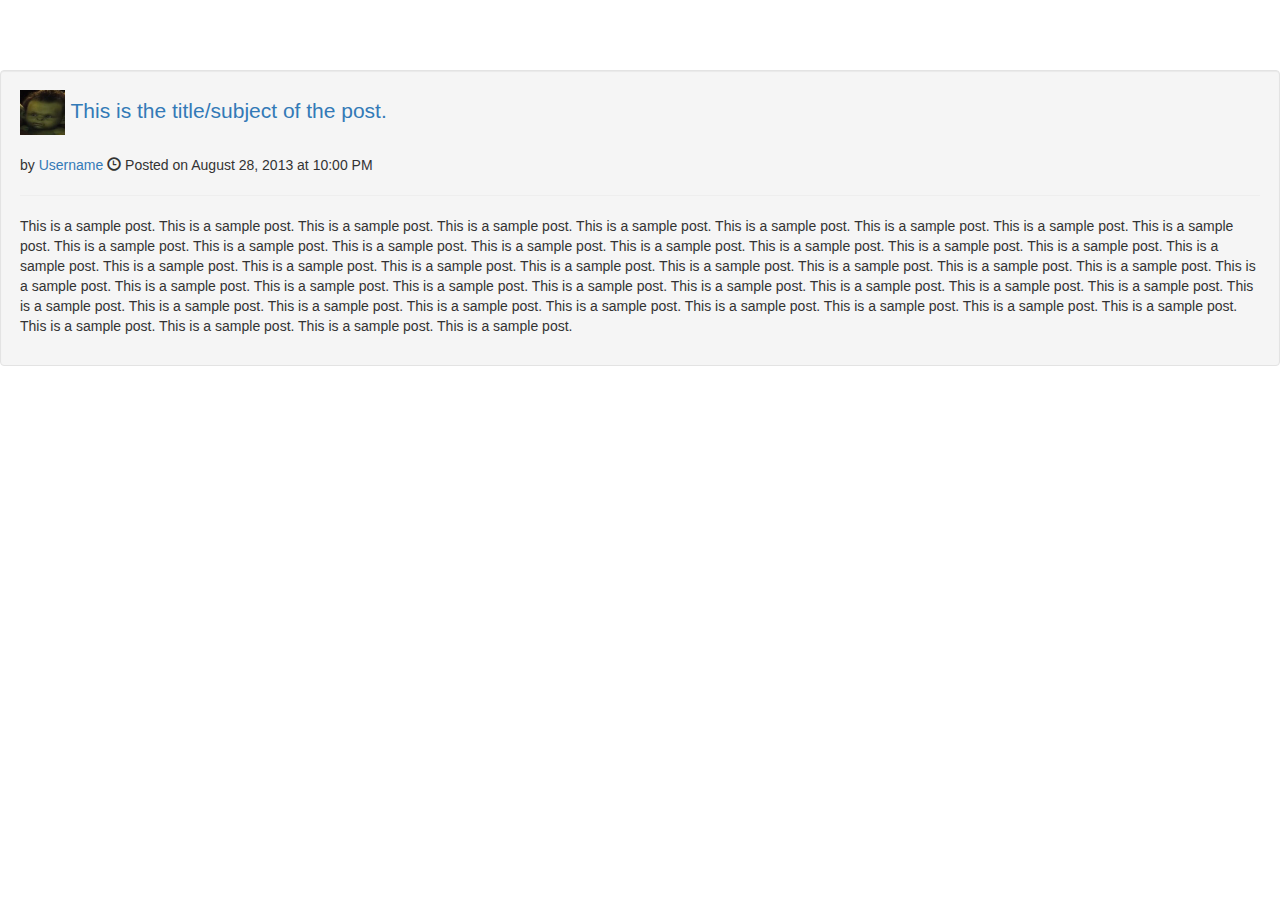
==== post/index.html @ 5ef22675 "Post view" ====
<!-- This is the html file that has all the attributes of an individual post. 
Included is the profile picture, specified by id="profile-picture", the username of whoever
created the post, specified by id="username", the description/contents of the post, specified 
by id="description".
NOTE: The date and time are in each post, but it is not given the correct value nor is it 
specified by a specific id tag. If the date needs to be in the post it has to be updated by someone. -->

<!DOCTYPE html>
<html lang="en">
<head>

    <meta charset="utf-8">
    <meta http-equiv="X-UA-Compatible" content="IE=edge">
    <meta name="viewport" content="width=device-width, initial-scale=1">
    <meta name="description" content="">
    <meta name="author" content="">

    <title>Post</title>

    <!-- Bootstrap Core CSS -->
    <link href="css/bootstrap.min.css" rel="stylesheet">

    <!-- Custom CSS -->
    <link href="css/blog-home.css" rel="stylesheet">

    <!-- HTML5 Shim and Respond.js IE8 support of HTML5 elements and media queries -->
    <!-- WARNING: Respond.js doesn't work if you view the page via file:// -->
    <!--[if lt IE 9]>
        <script src="https://oss.maxcdn.com/libs/html5shiv/3.7.0/html5shiv.js"></script>
        <script src="https://oss.maxcdn.com/libs/respond.js/1.4.2/respond.min.js"></script>
    <![endif]-->

</head>

<body>
<div class="well">
    <div>
        <!-- A post without a picture -->
        <p class="lead">
            <img src="test.jpg" alt="profile_picture" id="profile-picture" width="45px" height="45px"/> <a href="#" id="subject">This is the title/subject of the post.</a> 
        </p>
        <p>
            by <a href="index.php" id="username">Username</a> <span class="glyphicon glyphicon-time"></span> Posted on August 28, 2013 at 10:00 PM
        </p>
        <hr>
        <!--
        <img class="img-responsive" src="http://placehold.it/900x300" alt="">
        <hr> -->
        <p id="description">This is a sample post. This is a sample post. This is a sample post. This is a sample post. This is a sample post. This is a sample post. This is a sample post. This is a sample post. This is a sample post. This is a sample post. This is a sample post. This is a sample post. This is a sample post. This is a sample post. This is a sample post. This is a sample post. This is a sample post. This is a sample post. This is a sample post. This is a sample post. This is a sample post. This is a sample post. This is a sample post. This is a sample post. This is a sample post. This is a sample post. This is a sample post. This is a sample post. This is a sample post. This is a sample post. This is a sample post. This is a sample post. This is a sample post. This is a sample post. This is a sample post. This is a sample post. This is a sample post. This is a sample post. This is a sample post. This is a sample post. This is a sample post. This is a sample post. This is a sample post. This is a sample post. This is a sample post. This is a sample post. This is a sample post. This is a sample post. </p>
    </div>
</div>
    <!-- jQuery -->
    <script src="js/jquery.js"></script>

    <!-- Bootstrap Core JavaScript -->
    <script src="js/bootstrap.min.js"></script>

</body>

</html>
---- post/css/blog-home.css ----
/*!
 * Start Bootstrap - Blog Home HTML Template (http://startbootstrap.com)
 * Code licensed under the Apache License v2.0.
 * For details, see http://www.apache.org/licenses/LICENSE-2.0.
 */

body {
    padding-top: 70px; /* Required padding for .navbar-fixed-top. Remove if using .navbar-static-top. Change if height of navigation changes. */
}

footer {
    margin: 50px 0;
}

.pro-picture{
	width: 50px;
	column-count: 2;
	column-gap: 20px;
	height: 150px;
}
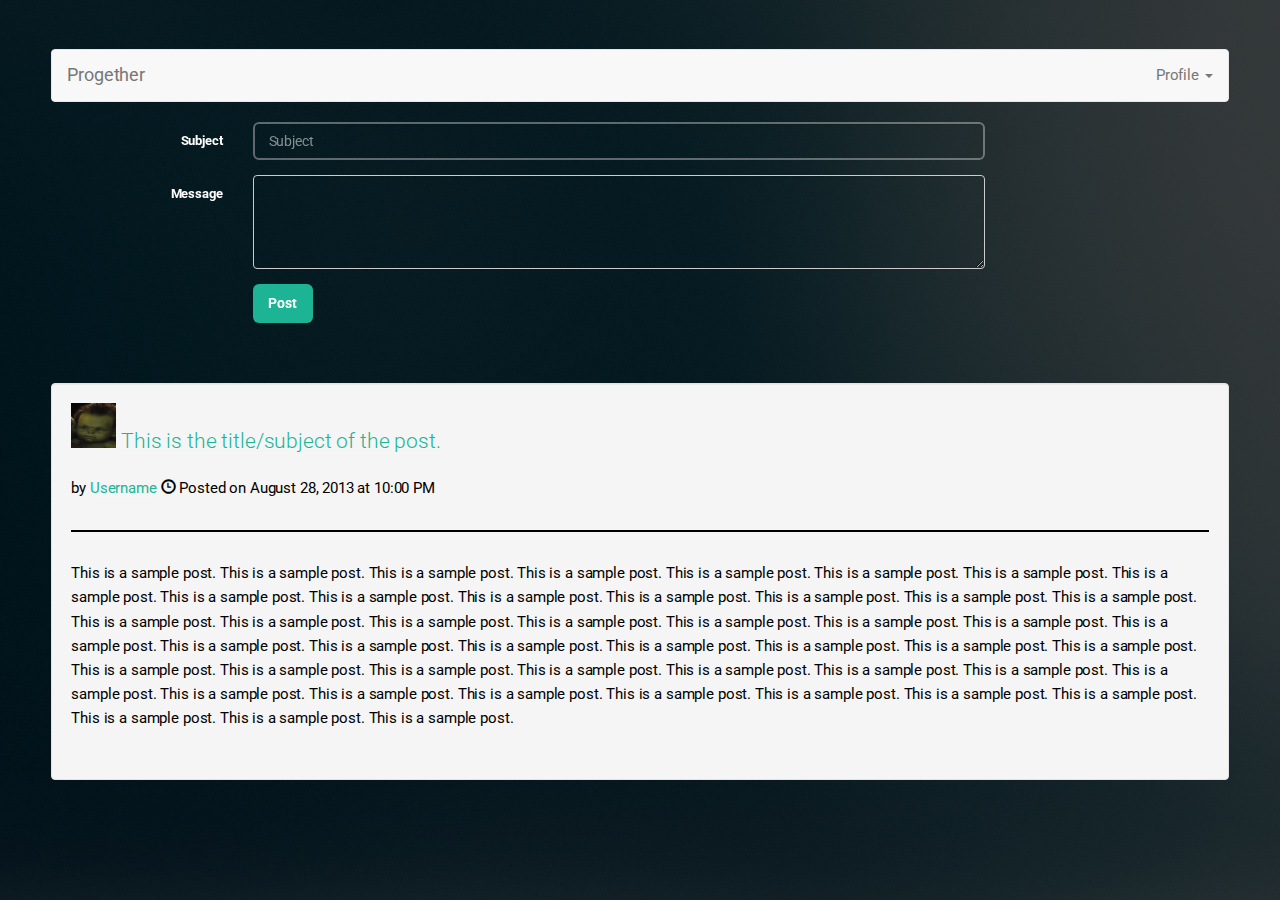
==== commit 4adeb335: "changed css and added other stuff" ====
--- a/post/index.html
+++ b/post/index.html
@@ -19,20 +19,86 @@
 
     <!-- Bootstrap Core CSS -->
     <link href="css/bootstrap.min.css" rel="stylesheet">
-
+    <link href="css/main.css" rel="stylesheet">
     <!-- Custom CSS -->
     <link href="css/blog-home.css" rel="stylesheet">
-
+    
+    <link href="navbar-fixed-top.css" rel="stylesheet">
     <!-- HTML5 Shim and Respond.js IE8 support of HTML5 elements and media queries -->
     <!-- WARNING: Respond.js doesn't work if you view the page via file:// -->
     <!--[if lt IE 9]>
         <script src="https://oss.maxcdn.com/libs/html5shiv/3.7.0/html5shiv.js"></script>
         <script src="https://oss.maxcdn.com/libs/respond.js/1.4.2/respond.min.js"></script>
     <![endif]-->
+  
+  <nav class="navbar navbar-default">
+  <div class="container-fluid">
+    <!-- Brand and toggle get grouped for better mobile display -->
+    <div class="navbar-header">
+      <button type="button" class="navbar-toggle collapsed" data-toggle="collapse" data-target="#bs-example-navbar-collapse-1" aria-expanded="false">
+        <span class="sr-only">Toggle navigation</span>
+        <span class="icon-bar"></span>
+        <span class="icon-bar"></span>
+        <span class="icon-bar"></span>
+      </button>
+      <a class="navbar-brand" href="#">Progether</a>
+    </div>
+    <!-- Collect the nav links, forms, and other content for toggling -->
+    <!--
+      <form class="navbar-form navbar-left" role="search">
+        <div class="form-group">
+          <input type="text" class="form-control" placeholder="Search">
+        </div>
+        <button type="submit" class="btn btn-default">Submit</button>
+      </form>-->
+      <ul class="nav navbar-nav navbar-right">
+        <li class="dropdown">
+          <a href="#" class="dropdown-toggle" data-toggle="dropdown" role="button" aria-haspopup="true" aria-expanded="false">Profile <span class="caret"></span></a>
+          <ul class="dropdown-menu">
+            <li><a href="#">Action</a></li>
+            <li><a href="#">Another action</a></li>
+            <li><a href="#">Something else here</a></li>
+            <li role="separator" class="divider"></li>
+            <li><a href="#">Logout</a></li>
+          </ul>
+        </li>
+      </ul>
+    </div><!-- /.navbar-collapse -->
+  </div><!-- /.container-fluid -->
+</nav>
 
 </head>
 
 <body>
+
+    
+    <form class="form-horizontal" role="form" method="post" action="index.php">
+    <div class="form-group">
+        <label for="name" class="col-sm-2 control-label">Subject</label>
+        <div class="col-sm-10">
+            <input type="text" class="form-control" id="name" name="name" placeholder="Subject" value="">
+        </div>
+    </div>
+    <div class="form-group">
+        <label for="message" class="col-sm-2 control-label">Message</label>
+        <div class="col-sm-10">
+            <textarea class="form-control" rows="4" name="message"></textarea>
+        </div>
+    </div>
+    <div class="form-group">
+        <div class="col-sm-10 col-sm-offset-2">
+            <input id="submit" name="submit" type="submit" value="Post" class="btn btn-primary">
+        </div>
+    </div>
+    <div class="form-group">
+        <div class="col-sm-10 col-sm-offset-2">
+            <! Will be used to display an alert to the user>
+        </div>
+    </div>
+</form>
+    
+    
+    
 <div class="well">
     <div>
         <!-- A post without a picture -->
@@ -51,10 +117,9 @@
 </div>
     <!-- jQuery -->
     <script src="js/jquery.js"></script>
-
     <!-- Bootstrap Core JavaScript -->
     <script src="js/bootstrap.min.js"></script>
-
+    <script src="js/main.js"></script>
 </body>
 
 </html>
--- a/post/css/main.css
+++ b/post/css/main.css
@@ -0,0 +1,1192 @@
+@import url(font-awesome.min.css);
+@import url("http://fonts.googleapis.com/css?family=Roboto:400,700");
+
+/*
+	Eventually by HTML5 UP
+	html5up.net | @n33co
+	Free for personal and commercial use under the CCA 3.0 license (html5up.net/license)
+*/
+
+/* Reset */
+
+
+	html, body, div, span, applet, object, iframe, h1, h2, h3, h4, h5, h6, p, blockquote, pre, a, abbr, acronym, address, big, cite, code, del, dfn, em, img, ins, kbd, q, s, samp, small, strike, strong, sub, sup, tt, var, b, u, i, center, dl, dt, dd, ol, ul, li, fieldset, form, label, legend, table, caption, tbody, tfoot, thead, tr, th, td, article, aside, canvas, details, embed, figure, figcaption, footer, header, hgroup, menu, nav, output, ruby, section, summary, time, mark, audio, video {
+		margin: 0;
+		padding: 0;
+		border: 0;
+		font-size: 100%;
+		font: inherit;
+		vertical-align: baseline;
+	}
+
+	article, aside, details, figcaption, figure, footer, header, hgroup, menu,  section {
+		display: block;
+	}
+
+	body {
+		line-height: 1;
+	}
+
+	ol, ul {
+		list-style: none;
+	}
+
+	blockquote, q {
+		quotes: none;
+	}
+
+	blockquote:before, blockquote:after, q:before, q:after {
+		content: '';
+		content: none;
+	}
+
+	table {
+		border-collapse: collapse;
+		border-spacing: 0;
+	}
+
+	body {
+		-webkit-text-size-adjust: none;
+	}
+
+/* Box Model */
+
+	*, *:before, *:after {
+		-moz-box-sizing: border-box;
+		-webkit-box-sizing: border-box;
+		box-sizing: border-box;
+	}
+
+/* Basic */
+
+	@-ms-viewport {
+		width: device-width;
+	}
+
+	body {
+		-ms-overflow-style: scrollbar;
+	}
+
+	@media screen and (max-width: 480px) {
+
+		html, body {
+			min-width: 320px;
+		}
+
+	}
+
+	html, body {
+		height: 100%;
+		overflow-x: hidden;
+		width: 100%;
+	}
+
+		@media screen and (max-height: 640px) {
+
+			html, body {
+				
+				min-height: 100%;
+			}
+
+		}
+
+	body {
+		display: -moz-flex;
+		display: -webkit-flex;
+		display: -ms-flex;
+		display: flex;
+		-moz-flex-direction: column;
+		-webkit-flex-direction: column;
+		-ms-flex-direction: column;
+		flex-direction: column;
+		-moz-justify-content: center;
+		-webkit-justify-content: center;
+		-ms-justify-content: center;
+		justify-content: center;
+		background-color: #000;
+		padding: 6em 4em 4em 4em;
+	}
+
+		body > * {
+			position: relative;
+			z-index: 2;
+		}
+
+		body.is-loading *, body.is-loading *:before, body.is-loading *:after {
+			-moz-animation: none !important;
+			-webkit-animation: none !important;
+			-ms-animation: none !important;
+			animation: none !important;
+			-moz-transition: none !important;
+			-webkit-transition: none !important;
+			-ms-transition: none !important;
+			transition: none !important;
+		}
+
+		@media screen and (max-width: 1680px) {
+
+			body {
+				padding: 6em 3.5em 3.5em 3.5em;
+			}
+
+		}
+
+		@media screen and (max-width: 736px) {
+
+			body {
+				padding: 5em 2em 2em 2em;
+			}
+
+		}
+
+		@media screen and (max-width: 360px) {
+
+			body {
+				padding: 5em 1.25em 1.25em 1.25em;
+			}
+
+		}
+
+/* BG */
+
+	#bg {
+		-moz-transition: opacity 2s ease-in-out;
+		-webkit-transition: opacity 2s ease-in-out;
+		-ms-transition: opacity 2s ease-in-out;
+		transition: opacity 2s ease-in-out;
+		height: 100%;
+		left: 0;
+		opacity: 0.25;
+		position: fixed;
+		top: 0;
+		width: 100%;
+		z-index: 1;
+	}
+
+		#bg div {
+			-moz-transition: opacity 3s ease, visibility 3s;
+			-webkit-transition: opacity 3s ease, visibility 3s;
+			-ms-transition: opacity 3s ease, visibility 3s;
+			transition: opacity 3s ease, visibility 3s;
+			background-size: cover;
+			height: 100%;
+			left: 0;
+			opacity: 0;
+			position: absolute;
+			top: 0;
+			visibility: hidden;
+			width: 150%;
+		}
+
+			#bg div.visible {
+				-moz-animation: bg 45s linear infinite;
+				-webkit-animation: bg 45s linear infinite;
+				-ms-animation: bg 45s linear infinite;
+				animation: bg 45s linear infinite;
+				opacity: 1;
+				visibility: visible;
+				z-index: 1;
+			}
+
+				#bg div.visible.top {
+					z-index: 2;
+				}
+
+				@media screen and (max-width: 1280px) {
+
+					#bg div.visible {
+						-moz-animation: bg 29.25s linear infinite;
+						-webkit-animation: bg 29.25s linear infinite;
+						-ms-animation: bg 29.25s linear infinite;
+						animation: bg 29.25s linear infinite;
+					}
+
+				}
+
+				@media screen and (max-width: 736px) {
+
+					#bg div.visible {
+						-moz-animation: bg 18s linear infinite;
+						-webkit-animation: bg 18s linear infinite;
+						-ms-animation: bg 18s linear infinite;
+						animation: bg 18s linear infinite;
+					}
+
+				}
+
+			#bg div:only-child {
+				-moz-animation-direction: alternate !important;
+				-webkit-animation-direction: alternate !important;
+				-ms-animation-direction: alternate !important;
+				animation-direction: alternate !important;
+			}
+
+		body.is-loading #bg {
+			opacity: 0;
+		}
+
+	@-moz-keyframes bg {
+		0% {
+			-moz-transform: translateX(0);
+			-webkit-transform: translateX(0);
+			-ms-transform: translateX(0);
+			transform: translateX(0);
+		}
+
+		100% {
+			-moz-transform: translateX(-25%);
+			-webkit-transform: translateX(-25%);
+			-ms-transform: translateX(-25%);
+			transform: translateX(-25%);
+		}
+	}
+
+	@-webkit-keyframes bg {
+		0% {
+			-moz-transform: translateX(0);
+			-webkit-transform: translateX(0);
+			-ms-transform: translateX(0);
+			transform: translateX(0);
+		}
+
+		100% {
+			-moz-transform: translateX(-25%);
+			-webkit-transform: translateX(-25%);
+			-ms-transform: translateX(-25%);
+			transform: translateX(-25%);
+		}
+	}
+
+	@-ms-keyframes bg {
+		0% {
+			-moz-transform: translateX(0);
+			-webkit-transform: translateX(0);
+			-ms-transform: translateX(0);
+			transform: translateX(0);
+		}
+
+		100% {
+			-moz-transform: translateX(-25%);
+			-webkit-transform: translateX(-25%);
+			-ms-transform: translateX(-25%);
+			transform: translateX(-25%);
+		}
+	}
+
+	@keyframes bg {
+		0% {
+			-moz-transform: translateX(0);
+			-webkit-transform: translateX(0);
+			-ms-transform: translateX(0);
+			transform: translateX(0);
+		}
+
+		100% {
+			-moz-transform: translateX(-25%);
+			-webkit-transform: translateX(-25%);
+			-ms-transform: translateX(-25%);
+			transform: translateX(-25%);
+		}
+	}
+
+/* Type */
+
+	body, input, select, textarea {
+		color: rgba(255, 255, 255, 0.75);
+		font-family: "Roboto", sans-serif;
+		font-size: 16pt;
+		font-weight: 400;
+		letter-spacing: -0.01em;
+		line-height: 1.65em;
+	}
+
+		@media screen and (max-width: 1680px) {
+
+			body, input, select, textarea {
+				font-size: 12pt;
+			}
+
+		}
+
+		@media screen and (max-width: 1280px) {
+
+			body, input, select, textarea {
+				font-size: 11pt;
+			}
+
+		}
+
+		@media screen and (max-width: 980px) {
+
+			body, input, select, textarea {
+				font-size: 12pt;
+			}
+
+		}
+
+		@media screen and (max-width: 736px) {
+
+			body, input, select, textarea {
+				font-size: 12pt;
+			}
+
+		}
+
+		@media screen and (max-width: 480px) {
+
+			body, input, select, textarea {
+				font-size: 12pt;
+			}
+
+		}
+
+	a {
+		-moz-transition: border-bottom-color 0.2s ease, color 0.2s ease;
+		-webkit-transition: border-bottom-color 0.2s ease, color 0.2s ease;
+		-ms-transition: border-bottom-color 0.2s ease, color 0.2s ease;
+		transition: border-bottom-color 0.2s ease, color 0.2s ease;
+		border-bottom: dotted 1px rgba(255, 255, 255, 0.25);
+		color: #1cb495;
+		text-decoration: none;
+	}
+
+		a:hover {
+			border-bottom-color: transparent;
+			color: #1cb495 !important;
+			text-decoration: none;
+		}
+
+	strong, b {
+		color: #fff;
+		font-weight: 700;
+	}
+
+	em, i {
+		font-style: italic;
+	}
+
+	p {
+		margin: 0 0 2em 0;
+		color: #000;
+	}
+
+	h1, h2, h3, h4, h5, h6 {
+		color: #fff;
+		font-weight: 700;
+		line-height: 1em;
+		margin: 0 0 1em 0;
+	}
+
+		h1 a, h2 a, h3 a, h4 a, h5 a, h6 a {
+			color: inherit;
+			text-decoration: none;
+		}
+
+	h1 {
+		font-size: 2.5em;
+		line-height: 1.25em;
+	}
+
+	h2 {
+		font-size: 1.75em;
+		line-height: 1.5em;
+	}
+
+	h3 {
+		font-size: 1.35em;
+		line-height: 1.5em;
+	}
+
+	h4 {
+		font-size: 1.1em;
+		line-height: 1.5em;
+	}
+
+	h5 {
+		font-size: 0.9em;
+		line-height: 1.5em;
+	}
+
+	h6 {
+		font-size: 0.7em;
+		line-height: 1.5em;
+	}
+
+	sub {
+		font-size: 0.8em;
+		position: relative;
+		top: 0.5em;
+	}
+
+	sup {
+		font-size: 0.8em;
+		position: relative;
+		top: -0.5em;
+	}
+
+	blockquote {
+		border-left: solid 8px rgba(255, 255, 255, 0.35);
+		font-style: italic;
+		margin: 0 0 2em 0;
+		padding: 0.5em 0 0.5em 2em;
+	}
+
+	code {
+		background: rgba(255, 255, 255, 0.125);
+		border-radius: 6px;
+		border: solid 2px rgba(255, 255, 255, 0.35);
+		font-family: "Courier New", monospace;
+		font-size: 0.9em;
+		margin: 0 0.25em;
+		padding: 0.25em 0.65em;
+	}
+
+	pre {
+		-webkit-overflow-scrolling: touch;
+		font-family: "Courier New", monospace;
+		font-size: 0.9em;
+		margin: 0 0 2em 0;
+	}
+
+		pre code {
+			display: block;
+			line-height: 1.75em;
+			padding: 1em 1.5em;
+			overflow-x: auto;
+		}
+
+	hr {
+		border: 0;
+		border-bottom: solid 2px #000;
+		margin: 2em 0;
+		
+	}
+
+		hr.major {
+			margin: 3em 0;
+		}
+
+/* Section/Article */
+
+	section.special, article.special {
+		text-align: center;
+	}
+
+	header p {
+		color: rgba(255, 255, 255, 0.5);
+		position: relative;
+		margin: 0 0 1.5em 0;
+	}
+
+	header h2 + p {
+		font-size: 1.25em;
+		margin-top: -1em;
+		line-height: 1.5em;
+	}
+
+	header h3 + p {
+		font-size: 1.1em;
+		margin-top: -0.8em;
+		line-height: 1.5em;
+	}
+
+	header h4 + p,
+	header h5 + p,
+	header h6 + p {
+		font-size: 0.9em;
+		margin-top: -0.6em;
+		line-height: 1.5em;
+	}
+
+	@media screen and (max-width: 980px) {
+
+		header br {
+			display: none;
+		}
+
+	}
+
+	@media screen and (max-width: 736px) {
+
+		header br {
+			display: inline;
+		}
+
+	}
+
+	@media screen and (max-width: 480px) {
+
+		header br {
+			display: none;
+		}
+
+	}
+
+/* Icon */
+
+	.icon {
+		text-decoration: none;
+		border-bottom: none;
+		position: relative;
+	}
+
+		.icon:before {
+			-moz-osx-font-smoothing: grayscale;
+			-webkit-font-smoothing: antialiased;
+			font-family: FontAwesome;
+			font-style: normal;
+			font-weight: normal;
+			text-transform: none !important;
+		}
+
+		.icon > .label {
+			display: none;
+		}
+
+/* List */
+
+	ol {
+		list-style: decimal;
+		margin: 0 0 2em 0;
+		padding-left: 1.25em;
+	}
+
+		ol li {
+			padding-left: 0.25em;
+		}
+
+	ul {
+		list-style: disc;
+		margin: 0 0 2em 0;
+		padding-left: 1em;
+	}
+
+		ul li {
+			padding-left: 0.5em;
+		}
+
+		ul.icons {
+			cursor: default;
+			list-style: none;
+			padding-left: 0;
+		}
+
+			ul.icons li {
+				display: inline-block;
+				padding: 0 1em 0 0;
+			}
+
+				ul.icons li:last-child {
+					padding-right: 0;
+				}
+
+				ul.icons li .icon:before {
+					font-size: 1.25em;
+				}
+
+				ul.icons li a {
+					color: inherit;
+				}
+
+/* Form */
+
+	form {
+		margin: 0 0 2em 0;
+	}
+
+		form .message {
+			text-decoration: none;
+			-moz-transition: opacity 0.2s ease-in-out, -moz-transform 0.2s ease-in-out;
+			-webkit-transition: opacity 0.2s ease-in-out, -webkit-transform 0.2s ease-in-out;
+			-ms-transition: opacity 0.2s ease-in-out, -ms-transform 0.2s ease-in-out;
+			transition: opacity 0.2s ease-in-out, transform 0.2s ease-in-out;
+			-moz-transform: scale(1.05);
+			-webkit-transform: scale(1.05);
+			-ms-transform: scale(1.05);
+			transform: scale(1.05);
+			height: 2.75em;
+			line-height: 2.75em;
+			opacity: 0;
+		}
+
+			form .message:before {
+				-moz-osx-font-smoothing: grayscale;
+				-webkit-font-smoothing: antialiased;
+				font-family: FontAwesome;
+				font-style: normal;
+				font-weight: normal;
+				text-transform: none !important;
+			}
+
+			form .message:before {
+				margin-right: 0.5em;
+			}
+
+			form .message.visible {
+				-moz-transform: scale(1);
+				-webkit-transform: scale(1);
+				-ms-transform: scale(1);
+				transform: scale(1);
+				opacity: 1;
+			}
+
+			form .message.success {
+				color: #1cb495;
+			}
+
+				form .message.success:before {
+					content: '\f00c';
+				}
+
+			form .message.failure {
+				color: #ff2361;
+			}
+
+				form .message.failure:before {
+					content: '\f119';
+				}
+
+	label {
+		color: #fff;
+		display: block;
+		font-size: 0.9em;
+		font-weight: 700;
+		margin: 0 0 1em 0;
+	}
+
+	@-moz-keyframes focus {
+		0% {
+			-moz-transform: scale(1);
+			-webkit-transform: scale(1);
+			-ms-transform: scale(1);
+			transform: scale(1);
+		}
+
+		50% {
+			-moz-transform: scale(1.025);
+			-webkit-transform: scale(1.025);
+			-ms-transform: scale(1.025);
+			transform: scale(1.025);
+		}
+
+		100% {
+			-moz-transform: scale(1);
+			-webkit-transform: scale(1);
+			-ms-transform: scale(1);
+			transform: scale(1);
+		}
+	}
+
+	@-webkit-keyframes focus {
+		0% {
+			-moz-transform: scale(1);
+			-webkit-transform: scale(1);
+			-ms-transform: scale(1);
+			transform: scale(1);
+		}
+
+		50% {
+			-moz-transform: scale(1.025);
+			-webkit-transform: scale(1.025);
+			-ms-transform: scale(1.025);
+			transform: scale(1.025);
+		}
+
+		100% {
+			-moz-transform: scale(1);
+			-webkit-transform: scale(1);
+			-ms-transform: scale(1);
+			transform: scale(1);
+		}
+	}
+
+	@-ms-keyframes focus {
+		0% {
+			-moz-transform: scale(1);
+			-webkit-transform: scale(1);
+			-ms-transform: scale(1);
+			transform: scale(1);
+		}
+
+		50% {
+			-moz-transform: scale(1.025);
+			-webkit-transform: scale(1.025);
+			-ms-transform: scale(1.025);
+			transform: scale(1.025);
+		}
+
+		100% {
+			-moz-transform: scale(1);
+			-webkit-transform: scale(1);
+			-ms-transform: scale(1);
+			transform: scale(1);
+		}
+	}
+
+	@keyframes focus {
+		0% {
+			-moz-transform: scale(1);
+			-webkit-transform: scale(1);
+			-ms-transform: scale(1);
+			transform: scale(1);
+		}
+
+		50% {
+			-moz-transform: scale(1.025);
+			-webkit-transform: scale(1.025);
+			-ms-transform: scale(1.025);
+			transform: scale(1.025);
+		}
+
+		100% {
+			-moz-transform: scale(1);
+			-webkit-transform: scale(1);
+			-ms-transform: scale(1);
+			transform: scale(1);
+		}
+	}
+
+	input[type="text"],
+	input[type="password"],
+	input[type="email"],
+	select,
+	textarea {
+		-moz-appearance: none;
+		-webkit-appearance: none;
+		-ms-appearance: none;
+		appearance: none;
+		-moz-transform: scale(1);
+		-webkit-transform: scale(1);
+		-ms-transform: scale(1);
+		transform: scale(1);
+		-moz-transition: border-color 0.2s ease, background-color 0.2s ease;
+		-webkit-transition: border-color 0.2s ease, background-color 0.2s ease;
+		-ms-transition: border-color 0.2s ease, background-color 0.2s ease;
+		transition: border-color 0.2s ease, background-color 0.2s ease;
+		background-color: transparent;
+		border-radius: 6px;
+		border: none;
+		border: solid 2px rgba(255, 255, 255, 0.35);
+		color: inherit;
+		display: block;
+		outline: 0;
+		padding: 0 1em;
+		text-decoration: none;
+		width: 75%;
+
+	}
+
+		input[type="text"]:invalid,
+		input[type="password"]:invalid,
+		input[type="email"]:invalid,
+		select:invalid,
+		textarea:invalid {
+			box-shadow: none;
+		}
+
+		input[type="text"]:focus,
+		input[type="password"]:focus,
+		input[type="email"]:focus,
+		select:focus,
+		textarea:focus {
+			-moz-animation: focus 0.1s;
+			-webkit-animation: focus 0.1s;
+			-ms-animation: focus 0.1s;
+			animation: focus 0.1s;
+			background-color: rgba(255, 255, 255, 0.125);
+			border-color: #1cb495;
+		}
+
+	.select-wrapper {
+		text-decoration: none;
+		display: block;
+		position: relative;
+	}
+
+		.select-wrapper:before {
+			-moz-osx-font-smoothing: grayscale;
+			-webkit-font-smoothing: antialiased;
+			font-family: FontAwesome;
+			font-style: normal;
+			font-weight: normal;
+			text-transform: none !important;
+		}
+
+		.select-wrapper:before {
+			color: rgba(255, 255, 255, 0.35);
+			content: '\f078';
+			display: block;
+			height: 2.75em;
+			line-height: 2.75em;
+			pointer-events: none;
+			position: absolute;
+			right: 0;
+			text-align: center;
+			top: 0;
+			width: 2.75em;
+		}
+
+		.select-wrapper select::-ms-expand {
+			display: none;
+		}
+
+	input[type="text"],
+	input[type="password"],
+	input[type="email"],
+	select {
+		height: 2.75em;
+	}
+
+	textarea {
+		padding: 0.75em 1em;
+		
+	}
+
+	input[type="checkbox"],
+	input[type="radio"] {
+		-moz-appearance: none;
+		-webkit-appearance: none;
+		-ms-appearance: none;
+		appearance: none;
+		display: block;
+		float: left;
+		margin-right: -2em;
+		opacity: 0;
+		width: 1em;
+		z-index: -1;
+	}
+
+		input[type="checkbox"] + label,
+		input[type="radio"] + label {
+			text-decoration: none;
+			color: rgba(255, 255, 255, 0.75);
+			cursor: pointer;
+			display: inline-block;
+			font-size: 1em;
+			font-weight: 400;
+			padding-left: 2.4em;
+			padding-right: 0.75em;
+			position: relative;
+		}
+
+			input[type="checkbox"] + label:before,
+			input[type="radio"] + label:before {
+				-moz-osx-font-smoothing: grayscale;
+				-webkit-font-smoothing: antialiased;
+				font-family: FontAwesome;
+				font-style: normal;
+				font-weight: normal;
+				text-transform: none !important;
+			}
+
+			input[type="checkbox"] + label:before,
+			input[type="radio"] + label:before {
+				background: rgba(255, 255, 255, 0.125);
+				border-radius: 6px;
+				border: solid 2px rgba(255, 255, 255, 0.35);
+				content: '';
+				display: inline-block;
+				height: 1.65em;
+				left: 0;
+				line-height: 1.58125em;
+				position: absolute;
+				text-align: center;
+				top: 0;
+				width: 1.65em;
+			}
+
+		input[type="checkbox"]:checked + label:before,
+		input[type="radio"]:checked + label:before {
+			background: #1cb495;
+			border-color: #1cb495;
+			color: #ffffff;
+			content: '\f00c';
+		}
+
+		input[type="checkbox"]:focus + label:before,
+		input[type="radio"]:focus + label:before {
+			border-color: #1cb495;
+			box-shadow: 0 0 0 2px #1cb495;
+		}
+
+	input[type="checkbox"] + label:before {
+		border-radius: 6px;
+	}
+
+	input[type="radio"] + label:before {
+		border-radius: 100%;
+	}
+
+	::-webkit-input-placeholder {
+		color: rgba(255, 255, 255, 0.5) !important;
+		opacity: 1.0;
+	}
+
+	:-moz-placeholder {
+		color: rgba(255, 255, 255, 0.5) !important;
+		opacity: 1.0;
+	}
+
+	::-moz-placeholder {
+		color: rgba(255, 255, 255, 0.5) !important;
+		opacity: 1.0;
+	}
+
+	:-ms-input-placeholder {
+		color: rgba(255, 255, 255, 0.5) !important;
+		opacity: 1.0;
+	}
+
+	.formerize-placeholder {
+		color: rgba(255, 255, 255, 0.5) !important;
+		opacity: 1.0;
+	}
+
+/* Button */
+
+	input[type="submit"],
+	input[type="reset"],
+	input[type="button"],
+	button,
+	.button {
+		-moz-appearance: none;
+		-webkit-appearance: none;
+		-ms-appearance: none;
+		appearance: none;
+		-moz-transition: background-color 0.2s ease-in-out, color 0.2s ease-in-out, opacity 0.2s ease-in-out;
+		-webkit-transition: background-color 0.2s ease-in-out, color 0.2s ease-in-out, opacity 0.2s ease-in-out;
+		-ms-transition: background-color 0.2s ease-in-out, color 0.2s ease-in-out, opacity 0.2s ease-in-out;
+		transition: background-color 0.2s ease-in-out, color 0.2s ease-in-out, opacity 0.2s ease-in-out;
+		background-color: #1cb495;
+		border-radius: 6px;
+		border: 0;
+		color: #ffffff !important;
+		cursor: pointer;
+		display: inline-block;
+		font-weight: 700;
+		height: 2.75em;
+		line-height: 2.75em;
+		padding: 0 1.125em;
+		text-align: center;
+		text-decoration: none;
+		white-space: nowrap;
+	}
+
+		input[type="submit"]:hover,
+		input[type="reset"]:hover,
+		input[type="button"]:hover,
+		button:hover,
+		.button:hover {
+			background-color: #1fcaa7;
+		}
+
+		input[type="submit"]:active,
+		input[type="reset"]:active,
+		input[type="button"]:active,
+		button:active,
+		.button:active {
+			background-color: #199e83;
+		}
+
+		input[type="submit"].disabled, input[type="submit"]:disabled,
+		input[type="reset"].disabled,
+		input[type="reset"]:disabled,
+		input[type="button"].disabled,
+		input[type="button"]:disabled,
+		button.disabled,
+		button:disabled,
+		.button.disabled,
+		.button:disabled {
+			opacity: 0.5;
+		}
+
+		@media screen and (max-width: 480px) {
+
+			input[type="submit"],
+			input[type="reset"],
+			input[type="button"],
+			button,
+			.button {
+				padding: 0;
+			}
+
+		}
+
+/* Header */
+
+	#header h1 {
+		font-size: 3.25em;
+		margin: 0 0 0.55em 0;
+	}
+
+	#header p {
+		font-size: 1.35em;
+		line-height: 1.65em;
+	}
+
+	#header a {
+		color: inherit;
+	}
+
+	@media screen and (max-width: 736px) {
+
+		#header h1 {
+			font-size: 2em;
+		}
+
+		#header p {
+			font-size: 1em;
+		}
+
+	}
+
+	@media screen and (max-width: 480px) {
+
+		#header {
+			margin: 0 0 1em 0;
+		}
+
+	}
+
+/* Signup Form */
+
+	#signup-form {
+		display: -moz-flex;
+		display: -webkit-flex;
+		display: -ms-flex;
+		display: flex;
+		position: relative;
+	}
+
+		#signup-form input[type="text"],
+		#signup-form input[type="password"],
+		#signup-form input[type="email"] {
+			width: 18em;
+		}
+
+		#signup-form > * {
+			margin: 0 0 0 1em;
+		}
+
+		#signup-form > :first-child {
+			margin: 0 0 0 0;
+		}
+
+		@media screen and (max-width: 480px) {
+
+			#signup-form {
+				-moz-flex-direction: column;
+				-webkit-flex-direction: column;
+				-ms-flex-direction: column;
+				flex-direction: column;
+			}
+
+				#signup-form input[type="type"],
+				#signup-form input[type="password"],
+				#signup-form input[type="email"] {
+					width: 100%;
+				}
+
+				#signup-form > * {
+					margin: 1.25em 0 0 0;
+				}
+
+				#signup-form .message {
+					bottom: -1.5em;
+					font-size: 0.9em;
+					height: 1em;
+					left: 0;
+					line-height: inherit;
+					margin-top: 0;
+					position: absolute;
+				}
+
+		}
+
+/* Footer */
+
+	#footer {
+		-moz-transition: opacity 0.5s ease-in-out;
+		-webkit-transition: opacity 0.5s ease-in-out;
+		-ms-transition: opacity 0.5s ease-in-out;
+		transition: opacity 0.5s ease-in-out;
+		bottom: 4em;
+		color: rgba(255, 255, 255, 0.5);
+		left: 4em;
+		opacity: 0.5;
+		position: absolute;
+	}
+
+		#footer .icons {
+			margin: 0 0 0.5em 0;
+		}
+
+		#footer .copyright {
+			font-size: 0.8em;
+			list-style: none;
+			padding: 0;
+		}
+
+			#footer .copyright li {
+				border-left: solid 1px rgba(255, 255, 255, 0.25);
+				display: inline-block;
+				line-height: 1em;
+				margin: 0 0 0 0.75em;
+				padding: 0 0 0 0.75em;
+			}
+
+				#footer .copyright li:first-child {
+					border-left: 0;
+					margin-left: 0;
+					padding-left: 0;
+				}
+
+			#footer .copyright a {
+				color: inherit;
+			}
+
+		#footer:hover {
+			opacity: 1;
+		}
+
+		#footer > :last-child {
+			margin-bottom: 0;
+		}
+
+		@media screen and (max-width: 1680px) {
+
+			#footer {
+				bottom: 3.5em;
+				left: 3.5em;
+			}
+
+		}
+
+		@media screen and (max-width: 736px) {
+
+			#footer {
+				bottom: 2em;
+				left: 2em;
+			}
+
+		}
+
+		@media screen and (max-width: 360px) {
+
+			#footer {
+				bottom: 1.25em;
+				left: 1.25em;
+			}
+
+		}
+
+		@media screen and (max-height: 640px) {
+
+			#footer {
+				bottom: auto;
+				left: auto;
+				margin: 1em 0 0 0;
+				position: relative;
+			}
+
+		}--- a/post/css/blog-home.css
+++ b/post/css/blog-home.css
@@ -5,7 +5,7 @@
  */
 
 body {
-    padding-top: 70px; /* Required padding for .navbar-fixed-top. Remove if using .navbar-static-top. Change if height of navigation changes. */
+    padding-top: 0px; /* Required padding for .navbar-fixed-top. Remove if using .navbar-static-top. Change if height of navigation changes. */
 }
 
 footer {
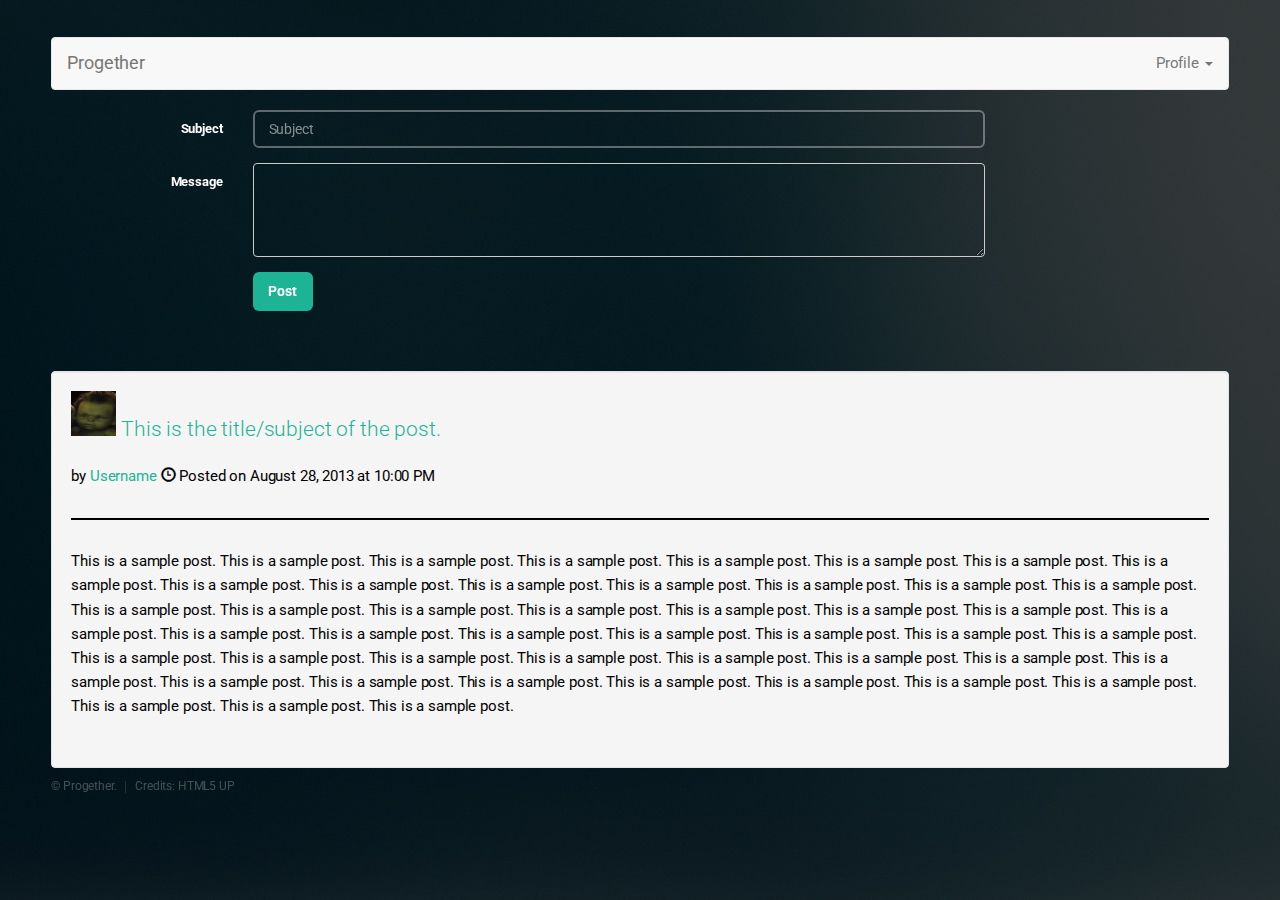
==== commit 92e21298: "added footer" ====
--- a/post/index.html
+++ b/post/index.html
@@ -115,11 +115,25 @@
         <p id="description">This is a sample post. This is a sample post. This is a sample post. This is a sample post. This is a sample post. This is a sample post. This is a sample post. This is a sample post. This is a sample post. This is a sample post. This is a sample post. This is a sample post. This is a sample post. This is a sample post. This is a sample post. This is a sample post. This is a sample post. This is a sample post. This is a sample post. This is a sample post. This is a sample post. This is a sample post. This is a sample post. This is a sample post. This is a sample post. This is a sample post. This is a sample post. This is a sample post. This is a sample post. This is a sample post. This is a sample post. This is a sample post. This is a sample post. This is a sample post. This is a sample post. This is a sample post. This is a sample post. This is a sample post. This is a sample post. This is a sample post. This is a sample post. This is a sample post. This is a sample post. This is a sample post. This is a sample post. This is a sample post. This is a sample post. This is a sample post. </p>
     </div>
 </div>
+<br>
+<footer id="footer">
+				<ul class="icons">
+					<li><a href="#" class="icon fa-github"><span class="label">GitHub</span></a></li>
+					<li><a href="#" class="icon fa-envelope-o"><span class="label">Email</span></a></li>
+				</ul>
+				<ul class="copyright">
+					<li>&copy; Progether.</li><li>Credits: HTML5 UP</a></li>
+				</ul>
+</footer>
+
     <!-- jQuery -->
     <script src="js/jquery.js"></script>
     <!-- Bootstrap Core JavaScript -->
     <script src="js/bootstrap.min.js"></script>
     <script src="js/main.js"></script>
+    
+    
 </body>
 
+
 </html>
